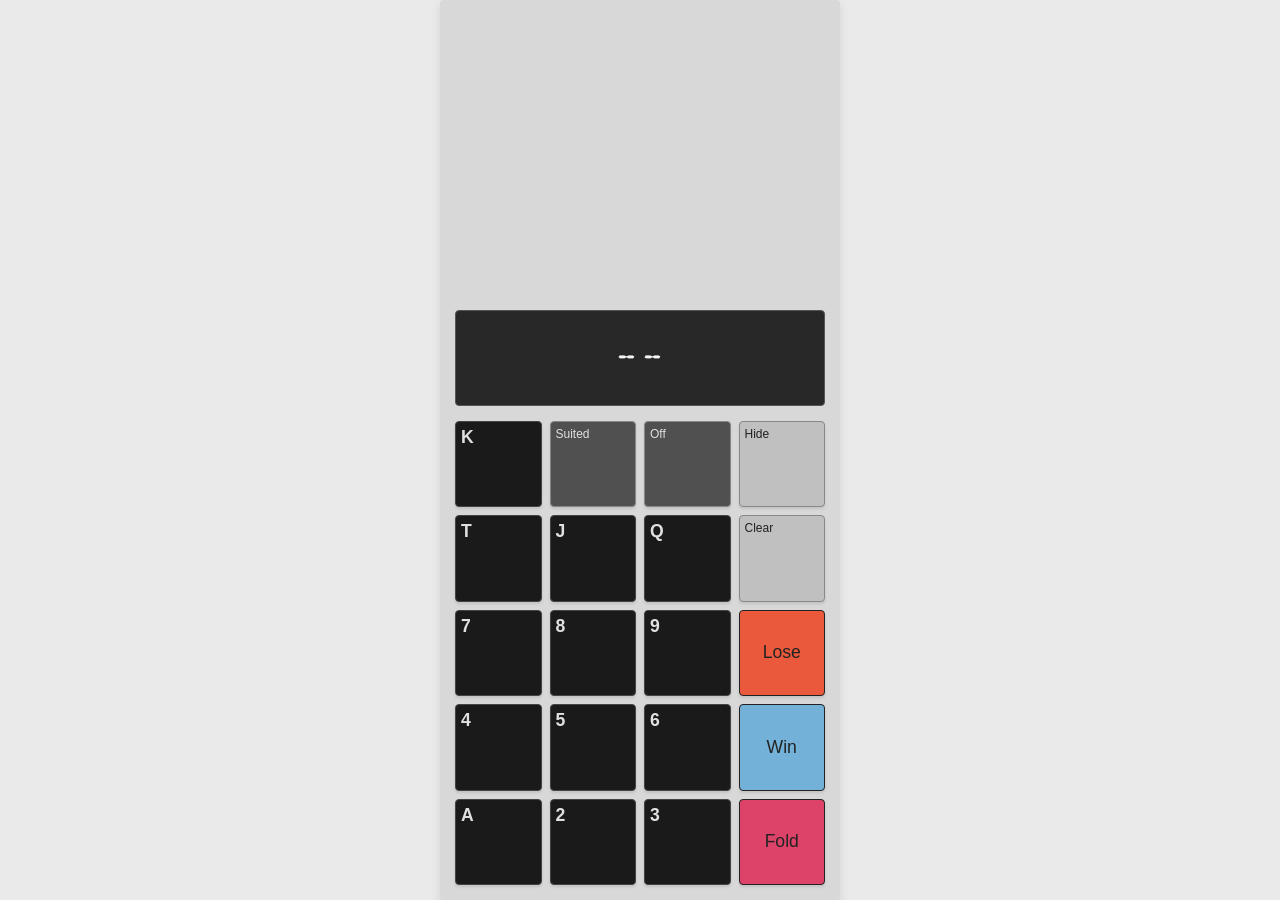
==== index.html @ 0c833748 "init" ====
<!DOCTYPE html>
<html lang="en">
<head>
    <meta charset="UTF-8">
    <meta name="viewport" content="width=device-width, initial-scale=1.0">
    <title>Poker Hand Logger</title>
    <style>
        @font-face {
          font-family: 'DS14ML'; /* Name you'll use in CSS */
          src: url('DS14ML.woff2') format('woff2'), /* Path to your font file (modern) */
               url('DS14ML.woff') format('woff');  /* Path to your font file (older) */
          font-weight: normal;
          font-style: normal;
        }
        /* Basic Reset & Body Styling */
        :root {
            --bg-color: #EAEAEA;      /* Light grey background */
            --display-bg: #282828;   /* Darker display background */
            --button-bg: #C0C0C0;    /* Lighter STANDARD button grey (like KO II light buttons) */
            --button-text: #202020; /* Darker text for standard buttons */
            --button-card-bg: #1A1A1A; /* NEAR BLACK for card buttons */
            --button-card-text: #E0E0E0; /* Light text for card buttons */
            --accent-color: #FF6F00; /* Orange accent */
            --accent-text: #111111;  /* Dark text for accent buttons */
            --text-color: #1a1a1a;   /* Main text color (unused here yet) */
            --display-text: #F5F5F5; /* Text color for the display */
            --border-radius: 4px;    /* Subtle rounding */
            --gap: 8px;              /* Gap between grid items */
        }
        
        * {
            box-sizing: border-box;
            margin: 0;
            padding: 0;
        }
        
        html, body {
            height: 100%;
            font-family: monospace, 'Inter', 'Segoe UI', Roboto, Helvetica, Arial, sans-serif; /* Clean sans-serif */
            background-color: var(--bg-color);
            color: var(--text-color);
            line-height: 1.5;
        }
        
        /* Main Container */
        .poker-logger {
            max-width: 400px; /* Max width for larger screens */
            min-height: 100vh; /* Ensure it takes at least full viewport height */
            margin: 0 auto;   /* Center horizontally */
            padding: 15px;
            background-color: #D8D8D8; /* Slightly different grey for the main panel */
            display: flex;
            justify-content: flex-end;
            flex-direction: column;
            gap: 15px;
            border-radius: var(--border-radius);
            box-shadow: 0 4px 10px rgba(0,0,0,0.1);
        }
        
        /* Display Area */
        .display {
            background-color: var(--display-bg);
            color: var(--display-text);
            padding: 15px 20px;
            border-radius: var(--border-radius);
            font-family: 'DS14ML', monospace; /* Use DS14ML first */
            font-size: 1.8em;
            font-weight: bold;
            min-height: 96px;
            display: flex;
            justify-content: center;
            align-items: center;
            text-align: center;
            letter-spacing: 2px;
            border: 1px solid #555;
        }
        
        /* Grid Container for Buttons */
        .button-grid {
            display: grid;
            gap: var(--gap);
        }
        
        /* Specific Grid Layouts */
        .main-inputs {
            grid-template-columns: repeat(4, 1fr); /* 4 columns for the main 4x4 grid */
        }
        
        /* General Button Styling */
        .btn {
            border: none;
            background-color: var(--button-bg); /* Default to LIGHTER gray now */
            color: var(--button-text); /* Default to DARKER text */
            padding: 10px; /* Base padding */
            border-radius: var(--border-radius);
            font-size: 1.1em;
            /*font-weight: 600; */
            cursor: pointer;
            transition: background-color 0.2s ease, transform 0.1s ease;
            display: flex; /* Keep flex for alignment */
            justify-content: center; /* Default center */
            align-items: center;   /* Default center */
            text-align: center;
            min-height: 50px; /* Minimum height */
            user-select: none; /* Prevent text selection on click/drag */
            border: 1px solid #888; /* Adjust border for lighter buttons */
            box-shadow: 0 2px 3px rgba(0,0,0,0.1);
            position: relative; /* Needed for potential future pseudo-elements if desired */
        }
        
        /* Style ALL buttons within the main 4x4 grid to be squarish */
        .main-inputs .btn {
           aspect-ratio: 1 / 1; /* Attempt to keep them square */
           padding: 5px; /* Reset padding for square buttons */
           /* font-size: 1.3em;  */
        }
        
        /* === NEW/MODIFIED STYLES START HERE === */
        
        /* Style for CARD RANK buttons (A-2) */
        .btn-card {
            background-color: var(--button-card-bg); /* Dark background */
            color: var(--button-card-text);      /* Light text color */
            border-color: #444;                  /* Darker border */
            justify-content: flex-start;         /* Align text horizontal start (left) */
            align-items: flex-start;             /* Align text vertical start (top) */
            padding: 0.3em 0.4em;                /* Fine-tune padding for top-left */
            font-size: 1.1em;                    /* Adjust font size if needed */
            font-weight: bold;                   /* Make rank stand out */
        }
        
        /* === NEW/MODIFIED STYLES END HERE === */
        
        /* Style for Modifier buttons (S, O) - using default light button style now */
        .btn-modifier {
            color: var(--button-card-text);
            background-color: #505050;
            font-size: .75em;
            justify-content: flex-start;         /* Align text horizontal start (left) */
            align-items: flex-start;             /* Align text vertical start (top) */
        }
        
        /* Style for Action buttons (Hide, Clr) */
        .btn-action {
            font-size: .75em;
            justify-content: flex-start;         /* Align text horizontal start (left) */
            align-items: flex-start;             /* Align text vertical start (top) */
           /* Add specific styles if needed, e.g., Clr might be accent */
        }
        .btn-action.clear { /* Example: making Clr button use accent color */
             background-color: var(--accent-color);
             color: var(--accent-text);
             border-color: #cc5800;
        }
        
        
        /* Specific Outcome Styling (Win/Lose/Fold) */
        .btn-outcome.win {
            background-color: rgb(116, 177, 217); 
            color: #222222;
            border-color: #222;
            justify-content: center; /* Override card style if needed */
            align-items: center;   /* Override card style if needed */
        }
         .btn-outcome.lose {
            background-color: rgb(235, 89, 60); 
            color: #222222;
            border-color: #222;
            justify-content: center; /* Override card style if needed */
            align-items: center;   /* Override card style if needed */
        }
        .btn-outcome.fold { /* Fold is now ACCENT as per user HTML example */
            background-color: rgb(221, 66, 105);
            color: #222222;
            border-color: #222;
            justify-content: center; /* Override card style if needed */
            align-items: center;   /* Override card style if needed */
        }
        
        
        /* Interaction States */
        .btn:hover {
            filter: brightness(1.1); /* Adjusted brightness for lighter/darker buttons */
        }
        .btn-card:hover {
            filter: brightness(1.3); /* Make dark buttons brighten more */
        }
        
        .btn:active {
            transform: scale(0.96);
            filter: brightness(0.9);
            box-shadow: inset 0 2px 4px rgba(0,0,0,0.2);
        }
    </style>
</head>
<body>

    <div class="poker-logger">
        <div class="display" id="hand-display">--</div>

        <div class="button-grid main-inputs">
            <button class="btn btn-card">K</button>
            <button class="btn btn-modifier">Suited</button>
            <button class="btn btn-modifier">Off</button>
            <button class="btn btn-action">Hide</button> 
            <button class="btn btn-card">T</button>
            <button class="btn btn-card">J</button>
            <button class="btn btn-card">Q</button>
            <button class="btn btn-action">Clear</button> 
            <button class="btn btn-card">7</button>
            <button class="btn btn-card">8</button>
            <button class="btn btn-card">9</button>
            <button class="btn btn-outcome lose">Lose</button>
            <button class="btn btn-card">4</button>
            <button class="btn btn-card">5</button>
            <button class="btn btn-card">6</button>
            <button class="btn btn-outcome win">Win</button>
            <button class="btn btn-card">A</button>
            <button class="btn btn-card">2</button>
            <button class="btn btn-card">3</button>
            <button class="btn btn-outcome fold">Fold</button>
        </div>
    </div>
    <script>
        // --- State Variables ---
        let card1 = null;
        let card2 = null;
        let suitModifier = null; // 's', 'o', or null
        let outcome = null; // 'Win', 'Lose', 'Fold', or null

        // --- DOM Elements ---
        const displayElement = document.getElementById('hand-display');
        const cardButtons = document.querySelectorAll('.btn-card');
        const modifierButtons = document.querySelectorAll('.btn-modifier');
        const outcomeButtons = document.querySelectorAll('.btn-outcome');
        // Target action buttons individually or add specific classes/ids if needed
        const clearButton = document.querySelector('.btn-action.clear');
        const hideButton = document.querySelector('.btn-action:not(.clear)'); // Simple way to get hide button

        // --- Card Rank Order (High to Low for sorting) ---
        const rankOrder = ['A', 'K', 'Q', 'J', 'T', '9', '8', '7', '6', '5', '4', '3', '2'];

        // --- Update Display Function ---
        function updateDisplay() {
            let handString = '';
            let displayString = '';

            // Build hand string (Sort cards, handle pairs, add modifier)
            if (card1 && card2) {
                const rank1Index = rankOrder.indexOf(card1);
                const rank2Index = rankOrder.indexOf(card2);

                // Determine higher and lower rank card based on index (lower index is higher rank)
                const sortedCard1 = rank1Index < rank2Index ? card1 : card2;
                const sortedCard2 = rank1Index < rank2Index ? card2 : card1;

                // If it's a pair, just show the pair (no suit modifier)
                if (sortedCard1 === sortedCard2) {
                    handString = sortedCard1 + sortedCard2;
                } else {
                    // Otherwise, show sorted cards + suit modifier if it exists
                    handString = sortedCard1 + sortedCard2 + (suitModifier || ''); // Append 's' or 'o'
                }
            } else if (card1) {
                // Only one card selected
                handString = card1;
            } else {
                // No cards selected
                handString = '--';
            }

            // Combine hand and outcome for final display
            if (handString !== '--' && outcome) {
                displayString = `${handString} : ${outcome}`;
            } else if (handString !== '--') {
                displayString = handString;
            } else if (outcome) {
                 // Only show outcome if no hand is selected yet
                displayString = outcome;
            }
            else {
                displayString = '--'; // Default placeholder
            }

            displayElement.textContent = displayString;
        }

        // --- Event Listeners ---

        // Card Buttons (A-2)
        cardButtons.forEach(button => {
            button.addEventListener('click', () => {
                const rank = button.textContent;

                if (!card1) { // Selecting first card
                    card1 = rank;
                    suitModifier = null; // Reset modifier when first card is picked
                    outcome = null; // Also reset outcome
                } else if (!card2) { // Selecting second card
                    // Prevent selecting the exact same button twice unless forming a pair
                    if (rank !== card1) {
                         card2 = rank;
                    } else { // Allow selecting same rank for a pair
                        card2 = rank;
                        suitModifier = null; // Pairs can't be suited/offsuit
                    }
                } else { // Both cards already selected, start new hand
                    card1 = rank;
                    card2 = null;
                    suitModifier = null;
                     outcome = null; // Reset outcome too
                }

                // Automatically clear suit modifier if a pair is formed
                if (card1 && card2 && card1 === card2) {
                    suitModifier = null;
                }

                updateDisplay();
            });
        });

        // Modifier Buttons (Suited, Off)
        modifierButtons.forEach(button => {
            button.addEventListener('click', () => {
                // Only allow setting modifier if two DIFFERENT cards are selected
                if (card1 && card2 && card1 !== card2) {
                    if (button.textContent === 'Suited') {
                        suitModifier = 's';
                    } else if (button.textContent === 'Off') {
                        suitModifier = 'o';
                    }
                    updateDisplay();
                } else if (card1 && card2 && card1 === card2) {
                    console.warn("Cannot set suited/off-suit for pairs."); // User feedback
                } else {
                    console.warn("Select two different cards before setting suited/off-suit."); // User feedback
                }
            });
        });

        // Outcome Buttons (Win, Lose, Fold)
        outcomeButtons.forEach(button => {
            button.addEventListener('click', () => {
                // Only set outcome if at least a hand is started (card1 exists)
                if (card1) {
                     outcome = button.textContent;
                     updateDisplay();
                     // Optional: Log the final hand and outcome here
                     // console.log(`Logged: ${displayElement.textContent}`);
                } else {
                    console.warn("Select cards for the hand first.");
                }

            });
        });

        // Clear Button
        if (clearButton) {
            clearButton.addEventListener('click', () => {
                card1 = null;
                card2 = null;
                suitModifier = null;
                outcome = null;
                updateDisplay();
            });
        }

        // Hide Button (Placeholder)
        if (hideButton) {
            hideButton.addEventListener('click', () => {
                // Functionality TBD - Example: toggle display visibility
                if (displayElement.style.visibility === 'hidden') {
                     displayElement.style.visibility = 'visible';
                     hideButton.textContent = 'Hide'; // Change back button text
                } else {
                    displayElement.style.visibility = 'hidden';
                    hideButton.textContent = 'Show'; // Change button text
                }
                console.log('Hide button clicked - Toggling display visibility.');
            });
        }

        // --- Initial Display Update On Load ---
        updateDisplay();

    </script>

    </body>
</html>
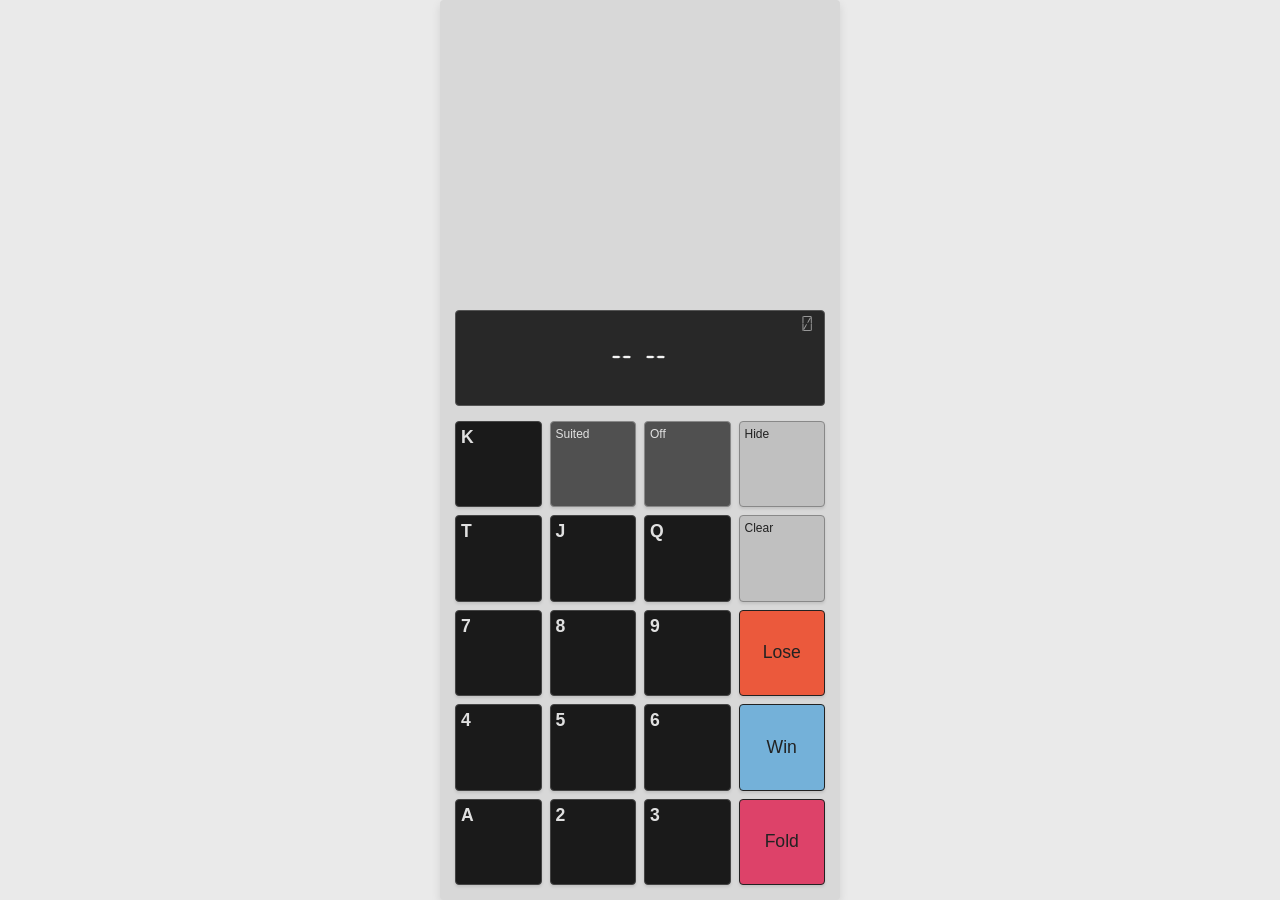
==== commit 21f7d005: "feat: add hand counter" ====
--- a/index.html
+++ b/index.html
@@ -56,23 +56,46 @@
             border-radius: var(--border-radius);
             box-shadow: 0 4px 10px rgba(0,0,0,0.1);
         }
-        
+
         /* Display Area */
         .display {
             background-color: var(--display-bg);
             color: var(--display-text);
-            padding: 15px 20px;
+            padding: 15px 20px; /* Keep padding */
             border-radius: var(--border-radius);
             font-family: 'DS14ML', monospace; /* Use DS14ML first */
-            font-size: 1.8em;
-            font-weight: bold;
-            min-height: 96px;
-            display: flex;
-            justify-content: center;
-            align-items: center;
+            font-size: 2.4em; /* Main font size */
+            font-weight: normal; /* Reset weight, let font handle it */
+            min-height: 96px; /* Give it some initial height */
+            display: flex; /* Keep flex for main text centering */
+            justify-content: center; /* Center main text horizontally */
+            align-items: center;   /* Center main text vertically */
             text-align: center;
-            letter-spacing: 2px;
+            letter-spacing: 3px; /* ADJUST SPACING as needed */
             border: 1px solid #555;
+            overflow: hidden; /* Hide potential overflow if needed */
+            position: relative; /* Make it a positioning context for the counter */
+        }
+        
+        /* Style for the main display text span (optional, mostly inherits) */
+        #main-display-text {
+           /* Inherits flex centering from parent .display */
+           overflow-wrap: break-word; /* Ensure long text wraps */
+           line-height: 1.2; /* Adjust line height if needed */
+           flex-grow: 1; /* Allow it to take available space */
+        }
+        
+        /* Style for the hand counter span */
+        #hand-counter {
+            position: absolute; /* Position relative to .display */
+            top: 5px;           /* Distance from top */
+            right: 10px;          /* Distance from right */
+            font-size: 0.4em;     /* Make it much smaller */
+            font-family: 'DS14ML', monospace; /* Use a simple monospace font */
+            color: #a0a0a0;       /* Slightly dimmer color */
+            font-weight: normal;
+            line-height: 1;       /* Ensure tight line height */
+            letter-spacing: 1px;  /* Adjust spacing */
         }
         
         /* Grid Container for Buttons */
@@ -196,7 +219,9 @@
 <body>
 
     <div class="poker-logger">
-        <div class="display" id="hand-display">--</div>
+        <div class="display" id="hand-display">
+            <span id="main-display-text">--</span> <span id="hand-counter">0</span>
+        </div>
 
         <div class="button-grid main-inputs">
             <button class="btn btn-card">K</button>
@@ -227,103 +252,116 @@
         let card2 = null;
         let suitModifier = null; // 's', 'o', or null
         let outcome = null; // 'Win', 'Lose', 'Fold', or null
-
+        let handCount = 0; // <<<<<<< ADD counter variable
+    
         // --- DOM Elements ---
         const displayElement = document.getElementById('hand-display');
+        const mainDisplayTextElement = document.getElementById('main-display-text'); // <<<<<<< ADD reference to main text span
+        const counterElement = document.getElementById('hand-counter'); // <<<<<<< ADD reference to counter span
         const cardButtons = document.querySelectorAll('.btn-card');
         const modifierButtons = document.querySelectorAll('.btn-modifier');
         const outcomeButtons = document.querySelectorAll('.btn-outcome');
-        // Target action buttons individually or add specific classes/ids if needed
         const clearButton = document.querySelector('.btn-action.clear');
-        const hideButton = document.querySelector('.btn-action:not(.clear)'); // Simple way to get hide button
-
+        const hideButton = document.querySelector('.btn-action:not(.clear)');
+    
         // --- Card Rank Order (High to Low for sorting) ---
         const rankOrder = ['A', 'K', 'Q', 'J', 'T', '9', '8', '7', '6', '5', '4', '3', '2'];
-
+    
         // --- Update Display Function ---
         function updateDisplay() {
             let handString = '';
             let displayString = '';
-
+    
             // Build hand string (Sort cards, handle pairs, add modifier)
             if (card1 && card2) {
                 const rank1Index = rankOrder.indexOf(card1);
                 const rank2Index = rankOrder.indexOf(card2);
-
-                // Determine higher and lower rank card based on index (lower index is higher rank)
                 const sortedCard1 = rank1Index < rank2Index ? card1 : card2;
                 const sortedCard2 = rank1Index < rank2Index ? card2 : card1;
-
-                // If it's a pair, just show the pair (no suit modifier)
                 if (sortedCard1 === sortedCard2) {
                     handString = sortedCard1 + sortedCard2;
                 } else {
-                    // Otherwise, show sorted cards + suit modifier if it exists
-                    handString = sortedCard1 + sortedCard2 + (suitModifier || ''); // Append 's' or 'o'
+                    handString = sortedCard1 + sortedCard2 + (suitModifier || '');
                 }
             } else if (card1) {
-                // Only one card selected
                 handString = card1;
             } else {
-                // No cards selected
                 handString = '--';
             }
-
-            // Combine hand and outcome for final display
+    
+            // Combine hand and outcome for final display string
             if (handString !== '--' && outcome) {
-                displayString = `${handString} : ${outcome}`;
+                displayString = `${handString} - ${outcome}`;
             } else if (handString !== '--') {
                 displayString = handString;
             } else if (outcome) {
-                 // Only show outcome if no hand is selected yet
                 displayString = outcome;
+            } else {
+                displayString = '--';
             }
-            else {
-                displayString = '--'; // Default placeholder
-            }
-
-            displayElement.textContent = displayString;
-        }
-
+    
+            // Update the main display text
+            mainDisplayTextElement.textContent = displayString; // <<<<<<< UPDATE target element
+    
+            // Update the counter display text
+            counterElement.textContent = handCount; // <<<<<<< UPDATE counter element
+        }
+    
         // --- Event Listeners ---
-
+    
         // Card Buttons (A-2)
         cardButtons.forEach(button => {
             button.addEventListener('click', () => {
                 const rank = button.textContent;
-
-                if (!card1) { // Selecting first card
+                 let handWasComplete = (card1 && card2); // Check if hand was complete before this click
+    
+                if (!card1) {
                     card1 = rank;
-                    suitModifier = null; // Reset modifier when first card is picked
-                    outcome = null; // Also reset outcome
-                } else if (!card2) { // Selecting second card
-                    // Prevent selecting the exact same button twice unless forming a pair
-                    if (rank !== card1) {
+                    suitModifier = null;
+                    // Don't reset outcome if just starting a new hand after logging previous one
+                    // outcome = null;
+                } else if (!card2) {
+                     if(rank !== card1) {
                          card2 = rank;
-                    } else { // Allow selecting same rank for a pair
-                        card2 = rank;
-                        suitModifier = null; // Pairs can't be suited/offsuit
+                     } else {
+                         card2 = rank;
+                         suitModifier = null;
+                     }
+                } else { // Both cards already selected
+                     // If the previous hand had an outcome, assume starting fresh (don't clear outcome yet)
+                     // Otherwise, treat as modifying the current hand
+                    if(outcome) {
+                        card1 = rank;
+                        card2 = null;
+                        suitModifier = null;
+                        outcome = null; // Clear outcome only when starting a new hand after logging
+                    } else {
+                        card1 = rank; // Replace first card if no outcome was logged
+                        card2 = null;
+                        suitModifier = null;
                     }
-                } else { // Both cards already selected, start new hand
-                    card1 = rank;
-                    card2 = null;
-                    suitModifier = null;
-                     outcome = null; // Reset outcome too
-                }
-
-                // Automatically clear suit modifier if a pair is formed
+                }
+    
                 if (card1 && card2 && card1 === card2) {
                     suitModifier = null;
                 }
-
+    
+                // If we just completed the hand (went from 1 card to 2)
+                // and an outcome was already selected, clear the outcome
+                // because the hand changed.
+                let handIsNowComplete = (card1 && card2);
+                if(handIsNowComplete && !handWasComplete && outcome) {
+                     outcome = null;
+                }
+    
+    
                 updateDisplay();
             });
         });
-
+    
         // Modifier Buttons (Suited, Off)
         modifierButtons.forEach(button => {
             button.addEventListener('click', () => {
-                // Only allow setting modifier if two DIFFERENT cards are selected
                 if (card1 && card2 && card1 !== card2) {
                     if (button.textContent === 'Suited') {
                         suitModifier = 's';
@@ -332,29 +370,31 @@
                     }
                     updateDisplay();
                 } else if (card1 && card2 && card1 === card2) {
-                    console.warn("Cannot set suited/off-suit for pairs."); // User feedback
+                    console.warn("Cannot set suited/off-suit for pairs.");
                 } else {
-                    console.warn("Select two different cards before setting suited/off-suit."); // User feedback
+                    console.warn("Select two different cards before setting suited/off-suit.");
                 }
             });
         });
-
+    
         // Outcome Buttons (Win, Lose, Fold)
         outcomeButtons.forEach(button => {
             button.addEventListener('click', () => {
-                // Only set outcome if at least a hand is started (card1 exists)
-                if (card1) {
-                     outcome = button.textContent;
+                // Require at least two cards to log an outcome and increment counter
+                if (card1 && card2) {
+                     // Only increment counter if setting outcome for the first time for this hand
+                     if (!outcome) {
+                        handCount++; // <<<<<<< INCREMENT counter here
+                     }
+                     outcome = button.textContent; // Set or overwrite outcome
                      updateDisplay();
-                     // Optional: Log the final hand and outcome here
-                     // console.log(`Logged: ${displayElement.textContent}`);
+                     // console.log(`Logged Hand #${handCount}: ${mainDisplayTextElement.textContent}`);
                 } else {
-                    console.warn("Select cards for the hand first.");
-                }
-
+                    console.warn("Select two cards for the hand before choosing outcome.");
+                }
             });
         });
-
+    
         // Clear Button
         if (clearButton) {
             clearButton.addEventListener('click', () => {
@@ -362,28 +402,28 @@
                 card2 = null;
                 suitModifier = null;
                 outcome = null;
+                // Hand count does NOT reset on clear
                 updateDisplay();
             });
         }
-
-        // Hide Button (Placeholder)
+    
+        // Hide Button (Example visibility toggle)
         if (hideButton) {
             hideButton.addEventListener('click', () => {
-                // Functionality TBD - Example: toggle display visibility
                 if (displayElement.style.visibility === 'hidden') {
                      displayElement.style.visibility = 'visible';
-                     hideButton.textContent = 'Hide'; // Change back button text
+                     hideButton.textContent = 'Hide';
                 } else {
                     displayElement.style.visibility = 'hidden';
-                    hideButton.textContent = 'Show'; // Change button text
+                    hideButton.textContent = 'Show';
                 }
                 console.log('Hide button clicked - Toggling display visibility.');
             });
         }
-
+    
         // --- Initial Display Update On Load ---
         updateDisplay();
-
+    
     </script>
 
     </body>
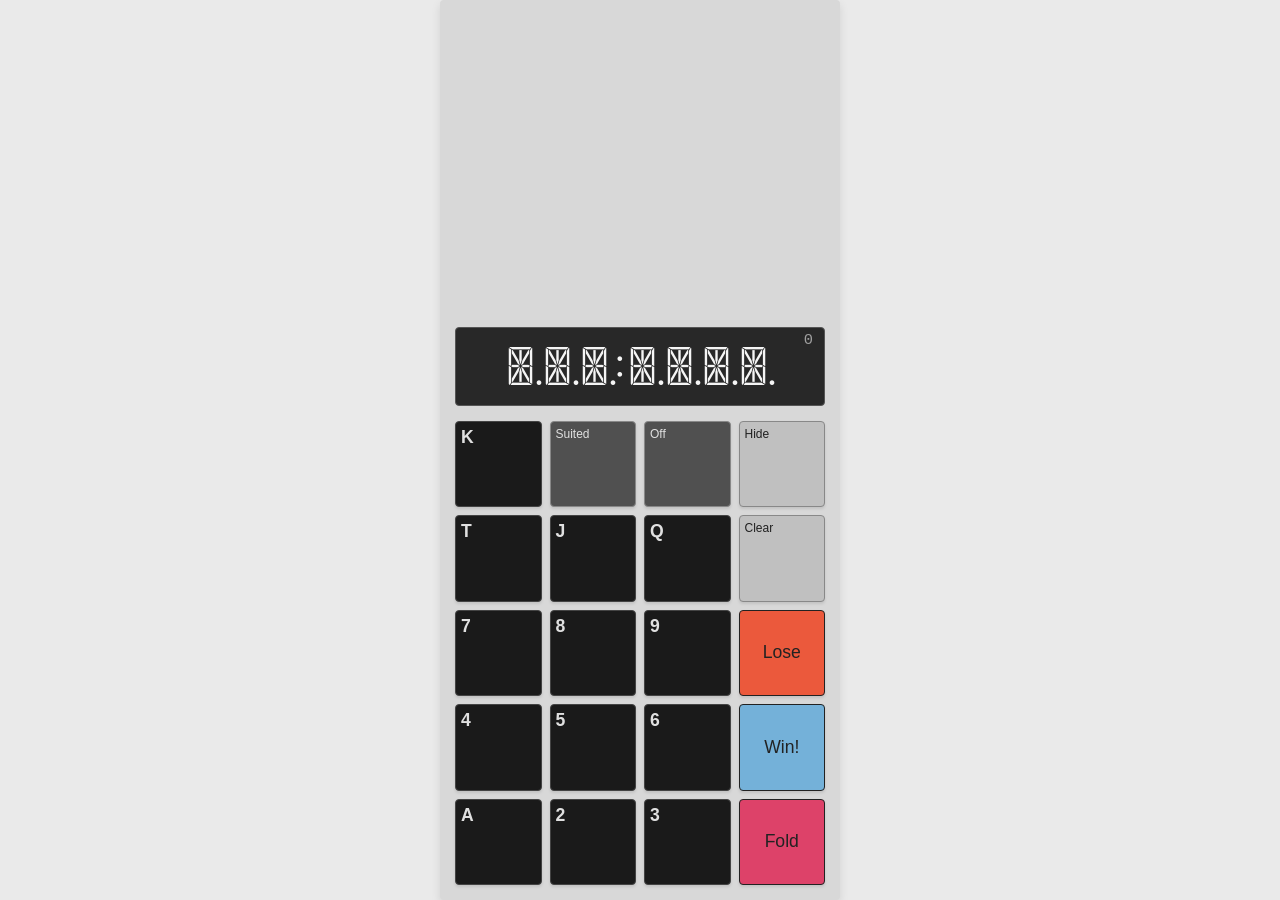
==== commit 20cc1a31: "refactor: clean some stuff up" ====
--- a/index.html
+++ b/index.html
@@ -4,223 +4,13 @@
     <meta charset="UTF-8">
     <meta name="viewport" content="width=device-width, initial-scale=1.0">
     <title>Poker Hand Logger</title>
-    <style>
-        @font-face {
-          font-family: 'DS14ML'; /* Name you'll use in CSS */
-          src: url('DS14ML.woff2') format('woff2'), /* Path to your font file (modern) */
-               url('DS14ML.woff') format('woff');  /* Path to your font file (older) */
-          font-weight: normal;
-          font-style: normal;
-        }
-        /* Basic Reset & Body Styling */
-        :root {
-            --bg-color: #EAEAEA;      /* Light grey background */
-            --display-bg: #282828;   /* Darker display background */
-            --button-bg: #C0C0C0;    /* Lighter STANDARD button grey (like KO II light buttons) */
-            --button-text: #202020; /* Darker text for standard buttons */
-            --button-card-bg: #1A1A1A; /* NEAR BLACK for card buttons */
-            --button-card-text: #E0E0E0; /* Light text for card buttons */
-            --accent-color: #FF6F00; /* Orange accent */
-            --accent-text: #111111;  /* Dark text for accent buttons */
-            --text-color: #1a1a1a;   /* Main text color (unused here yet) */
-            --display-text: #F5F5F5; /* Text color for the display */
-            --border-radius: 4px;    /* Subtle rounding */
-            --gap: 8px;              /* Gap between grid items */
-        }
-        
-        * {
-            box-sizing: border-box;
-            margin: 0;
-            padding: 0;
-        }
-        
-        html, body {
-            height: 100%;
-            font-family: monospace, 'Inter', 'Segoe UI', Roboto, Helvetica, Arial, sans-serif; /* Clean sans-serif */
-            background-color: var(--bg-color);
-            color: var(--text-color);
-            line-height: 1.5;
-        }
-        
-        /* Main Container */
-        .poker-logger {
-            max-width: 400px; /* Max width for larger screens */
-            min-height: 100vh; /* Ensure it takes at least full viewport height */
-            margin: 0 auto;   /* Center horizontally */
-            padding: 15px;
-            background-color: #D8D8D8; /* Slightly different grey for the main panel */
-            display: flex;
-            justify-content: flex-end;
-            flex-direction: column;
-            gap: 15px;
-            border-radius: var(--border-radius);
-            box-shadow: 0 4px 10px rgba(0,0,0,0.1);
-        }
-
-        /* Display Area */
-        .display {
-            background-color: var(--display-bg);
-            color: var(--display-text);
-            padding: 15px 20px; /* Keep padding */
-            border-radius: var(--border-radius);
-            font-family: 'DS14ML', monospace; /* Use DS14ML first */
-            font-size: 2.4em; /* Main font size */
-            font-weight: normal; /* Reset weight, let font handle it */
-            min-height: 96px; /* Give it some initial height */
-            display: flex; /* Keep flex for main text centering */
-            justify-content: center; /* Center main text horizontally */
-            align-items: center;   /* Center main text vertically */
-            text-align: center;
-            letter-spacing: 3px; /* ADJUST SPACING as needed */
-            border: 1px solid #555;
-            overflow: hidden; /* Hide potential overflow if needed */
-            position: relative; /* Make it a positioning context for the counter */
-        }
-        
-        /* Style for the main display text span (optional, mostly inherits) */
-        #main-display-text {
-           /* Inherits flex centering from parent .display */
-           overflow-wrap: break-word; /* Ensure long text wraps */
-           line-height: 1.2; /* Adjust line height if needed */
-           flex-grow: 1; /* Allow it to take available space */
-        }
-        
-        /* Style for the hand counter span */
-        #hand-counter {
-            position: absolute; /* Position relative to .display */
-            top: 5px;           /* Distance from top */
-            right: 10px;          /* Distance from right */
-            font-size: 0.4em;     /* Make it much smaller */
-            font-family: 'DS14ML', monospace; /* Use a simple monospace font */
-            color: #a0a0a0;       /* Slightly dimmer color */
-            font-weight: normal;
-            line-height: 1;       /* Ensure tight line height */
-            letter-spacing: 1px;  /* Adjust spacing */
-        }
-        
-        /* Grid Container for Buttons */
-        .button-grid {
-            display: grid;
-            gap: var(--gap);
-        }
-        
-        /* Specific Grid Layouts */
-        .main-inputs {
-            grid-template-columns: repeat(4, 1fr); /* 4 columns for the main 4x4 grid */
-        }
-        
-        /* General Button Styling */
-        .btn {
-            border: none;
-            background-color: var(--button-bg); /* Default to LIGHTER gray now */
-            color: var(--button-text); /* Default to DARKER text */
-            padding: 10px; /* Base padding */
-            border-radius: var(--border-radius);
-            font-size: 1.1em;
-            /*font-weight: 600; */
-            cursor: pointer;
-            transition: background-color 0.2s ease, transform 0.1s ease;
-            display: flex; /* Keep flex for alignment */
-            justify-content: center; /* Default center */
-            align-items: center;   /* Default center */
-            text-align: center;
-            min-height: 50px; /* Minimum height */
-            user-select: none; /* Prevent text selection on click/drag */
-            border: 1px solid #888; /* Adjust border for lighter buttons */
-            box-shadow: 0 2px 3px rgba(0,0,0,0.1);
-            position: relative; /* Needed for potential future pseudo-elements if desired */
-        }
-        
-        /* Style ALL buttons within the main 4x4 grid to be squarish */
-        .main-inputs .btn {
-           aspect-ratio: 1 / 1; /* Attempt to keep them square */
-           padding: 5px; /* Reset padding for square buttons */
-           /* font-size: 1.3em;  */
-        }
-        
-        /* === NEW/MODIFIED STYLES START HERE === */
-        
-        /* Style for CARD RANK buttons (A-2) */
-        .btn-card {
-            background-color: var(--button-card-bg); /* Dark background */
-            color: var(--button-card-text);      /* Light text color */
-            border-color: #444;                  /* Darker border */
-            justify-content: flex-start;         /* Align text horizontal start (left) */
-            align-items: flex-start;             /* Align text vertical start (top) */
-            padding: 0.3em 0.4em;                /* Fine-tune padding for top-left */
-            font-size: 1.1em;                    /* Adjust font size if needed */
-            font-weight: bold;                   /* Make rank stand out */
-        }
-        
-        /* === NEW/MODIFIED STYLES END HERE === */
-        
-        /* Style for Modifier buttons (S, O) - using default light button style now */
-        .btn-modifier {
-            color: var(--button-card-text);
-            background-color: #505050;
-            font-size: .75em;
-            justify-content: flex-start;         /* Align text horizontal start (left) */
-            align-items: flex-start;             /* Align text vertical start (top) */
-        }
-        
-        /* Style for Action buttons (Hide, Clr) */
-        .btn-action {
-            font-size: .75em;
-            justify-content: flex-start;         /* Align text horizontal start (left) */
-            align-items: flex-start;             /* Align text vertical start (top) */
-           /* Add specific styles if needed, e.g., Clr might be accent */
-        }
-        .btn-action.clear { /* Example: making Clr button use accent color */
-             background-color: var(--accent-color);
-             color: var(--accent-text);
-             border-color: #cc5800;
-        }
-        
-        
-        /* Specific Outcome Styling (Win/Lose/Fold) */
-        .btn-outcome.win {
-            background-color: rgb(116, 177, 217); 
-            color: #222222;
-            border-color: #222;
-            justify-content: center; /* Override card style if needed */
-            align-items: center;   /* Override card style if needed */
-        }
-         .btn-outcome.lose {
-            background-color: rgb(235, 89, 60); 
-            color: #222222;
-            border-color: #222;
-            justify-content: center; /* Override card style if needed */
-            align-items: center;   /* Override card style if needed */
-        }
-        .btn-outcome.fold { /* Fold is now ACCENT as per user HTML example */
-            background-color: rgb(221, 66, 105);
-            color: #222222;
-            border-color: #222;
-            justify-content: center; /* Override card style if needed */
-            align-items: center;   /* Override card style if needed */
-        }
-        
-        
-        /* Interaction States */
-        .btn:hover {
-            filter: brightness(1.1); /* Adjusted brightness for lighter/darker buttons */
-        }
-        .btn-card:hover {
-            filter: brightness(1.3); /* Make dark buttons brighten more */
-        }
-        
-        .btn:active {
-            transform: scale(0.96);
-            filter: brightness(0.9);
-            box-shadow: inset 0 2px 4px rgba(0,0,0,0.2);
-        }
-    </style>
+    <link rel="stylesheet" href=style.css>
 </head>
 <body>
 
     <div class="poker-logger">
         <div class="display" id="hand-display">
-            <span id="main-display-text">--</span> <span id="hand-counter">0</span>
+            <span id="display-placeholder"></span> <span id="main-display-text"></span>  <span id="hand-counter">0</span>     
         </div>
 
         <div class="button-grid main-inputs">
@@ -239,192 +29,13 @@
             <button class="btn btn-card">4</button>
             <button class="btn btn-card">5</button>
             <button class="btn btn-card">6</button>
-            <button class="btn btn-outcome win">Win</button>
+            <button class="btn btn-outcome win">Win!</button>
             <button class="btn btn-card">A</button>
             <button class="btn btn-card">2</button>
             <button class="btn btn-card">3</button>
             <button class="btn btn-outcome fold">Fold</button>
         </div>
     </div>
-    <script>
-        // --- State Variables ---
-        let card1 = null;
-        let card2 = null;
-        let suitModifier = null; // 's', 'o', or null
-        let outcome = null; // 'Win', 'Lose', 'Fold', or null
-        let handCount = 0; // <<<<<<< ADD counter variable
-    
-        // --- DOM Elements ---
-        const displayElement = document.getElementById('hand-display');
-        const mainDisplayTextElement = document.getElementById('main-display-text'); // <<<<<<< ADD reference to main text span
-        const counterElement = document.getElementById('hand-counter'); // <<<<<<< ADD reference to counter span
-        const cardButtons = document.querySelectorAll('.btn-card');
-        const modifierButtons = document.querySelectorAll('.btn-modifier');
-        const outcomeButtons = document.querySelectorAll('.btn-outcome');
-        const clearButton = document.querySelector('.btn-action.clear');
-        const hideButton = document.querySelector('.btn-action:not(.clear)');
-    
-        // --- Card Rank Order (High to Low for sorting) ---
-        const rankOrder = ['A', 'K', 'Q', 'J', 'T', '9', '8', '7', '6', '5', '4', '3', '2'];
-    
-        // --- Update Display Function ---
-        function updateDisplay() {
-            let handString = '';
-            let displayString = '';
-    
-            // Build hand string (Sort cards, handle pairs, add modifier)
-            if (card1 && card2) {
-                const rank1Index = rankOrder.indexOf(card1);
-                const rank2Index = rankOrder.indexOf(card2);
-                const sortedCard1 = rank1Index < rank2Index ? card1 : card2;
-                const sortedCard2 = rank1Index < rank2Index ? card2 : card1;
-                if (sortedCard1 === sortedCard2) {
-                    handString = sortedCard1 + sortedCard2;
-                } else {
-                    handString = sortedCard1 + sortedCard2 + (suitModifier || '');
-                }
-            } else if (card1) {
-                handString = card1;
-            } else {
-                handString = '--';
-            }
-    
-            // Combine hand and outcome for final display string
-            if (handString !== '--' && outcome) {
-                displayString = `${handString} - ${outcome}`;
-            } else if (handString !== '--') {
-                displayString = handString;
-            } else if (outcome) {
-                displayString = outcome;
-            } else {
-                displayString = '--';
-            }
-    
-            // Update the main display text
-            mainDisplayTextElement.textContent = displayString; // <<<<<<< UPDATE target element
-    
-            // Update the counter display text
-            counterElement.textContent = handCount; // <<<<<<< UPDATE counter element
-        }
-    
-        // --- Event Listeners ---
-    
-        // Card Buttons (A-2)
-        cardButtons.forEach(button => {
-            button.addEventListener('click', () => {
-                const rank = button.textContent;
-                 let handWasComplete = (card1 && card2); // Check if hand was complete before this click
-    
-                if (!card1) {
-                    card1 = rank;
-                    suitModifier = null;
-                    // Don't reset outcome if just starting a new hand after logging previous one
-                    // outcome = null;
-                } else if (!card2) {
-                     if(rank !== card1) {
-                         card2 = rank;
-                     } else {
-                         card2 = rank;
-                         suitModifier = null;
-                     }
-                } else { // Both cards already selected
-                     // If the previous hand had an outcome, assume starting fresh (don't clear outcome yet)
-                     // Otherwise, treat as modifying the current hand
-                    if(outcome) {
-                        card1 = rank;
-                        card2 = null;
-                        suitModifier = null;
-                        outcome = null; // Clear outcome only when starting a new hand after logging
-                    } else {
-                        card1 = rank; // Replace first card if no outcome was logged
-                        card2 = null;
-                        suitModifier = null;
-                    }
-                }
-    
-                if (card1 && card2 && card1 === card2) {
-                    suitModifier = null;
-                }
-    
-                // If we just completed the hand (went from 1 card to 2)
-                // and an outcome was already selected, clear the outcome
-                // because the hand changed.
-                let handIsNowComplete = (card1 && card2);
-                if(handIsNowComplete && !handWasComplete && outcome) {
-                     outcome = null;
-                }
-    
-    
-                updateDisplay();
-            });
-        });
-    
-        // Modifier Buttons (Suited, Off)
-        modifierButtons.forEach(button => {
-            button.addEventListener('click', () => {
-                if (card1 && card2 && card1 !== card2) {
-                    if (button.textContent === 'Suited') {
-                        suitModifier = 's';
-                    } else if (button.textContent === 'Off') {
-                        suitModifier = 'o';
-                    }
-                    updateDisplay();
-                } else if (card1 && card2 && card1 === card2) {
-                    console.warn("Cannot set suited/off-suit for pairs.");
-                } else {
-                    console.warn("Select two different cards before setting suited/off-suit.");
-                }
-            });
-        });
-    
-        // Outcome Buttons (Win, Lose, Fold)
-        outcomeButtons.forEach(button => {
-            button.addEventListener('click', () => {
-                // Require at least two cards to log an outcome and increment counter
-                if (card1 && card2) {
-                     // Only increment counter if setting outcome for the first time for this hand
-                     if (!outcome) {
-                        handCount++; // <<<<<<< INCREMENT counter here
-                     }
-                     outcome = button.textContent; // Set or overwrite outcome
-                     updateDisplay();
-                     // console.log(`Logged Hand #${handCount}: ${mainDisplayTextElement.textContent}`);
-                } else {
-                    console.warn("Select two cards for the hand before choosing outcome.");
-                }
-            });
-        });
-    
-        // Clear Button
-        if (clearButton) {
-            clearButton.addEventListener('click', () => {
-                card1 = null;
-                card2 = null;
-                suitModifier = null;
-                outcome = null;
-                // Hand count does NOT reset on clear
-                updateDisplay();
-            });
-        }
-    
-        // Hide Button (Example visibility toggle)
-        if (hideButton) {
-            hideButton.addEventListener('click', () => {
-                if (displayElement.style.visibility === 'hidden') {
-                     displayElement.style.visibility = 'visible';
-                     hideButton.textContent = 'Hide';
-                } else {
-                    displayElement.style.visibility = 'hidden';
-                    hideButton.textContent = 'Show';
-                }
-                console.log('Hide button clicked - Toggling display visibility.');
-            });
-        }
-    
-        // --- Initial Display Update On Load ---
-        updateDisplay();
-    
-    </script>
-
+    <script src="script.js" defer></script>
     </body>
 </html>
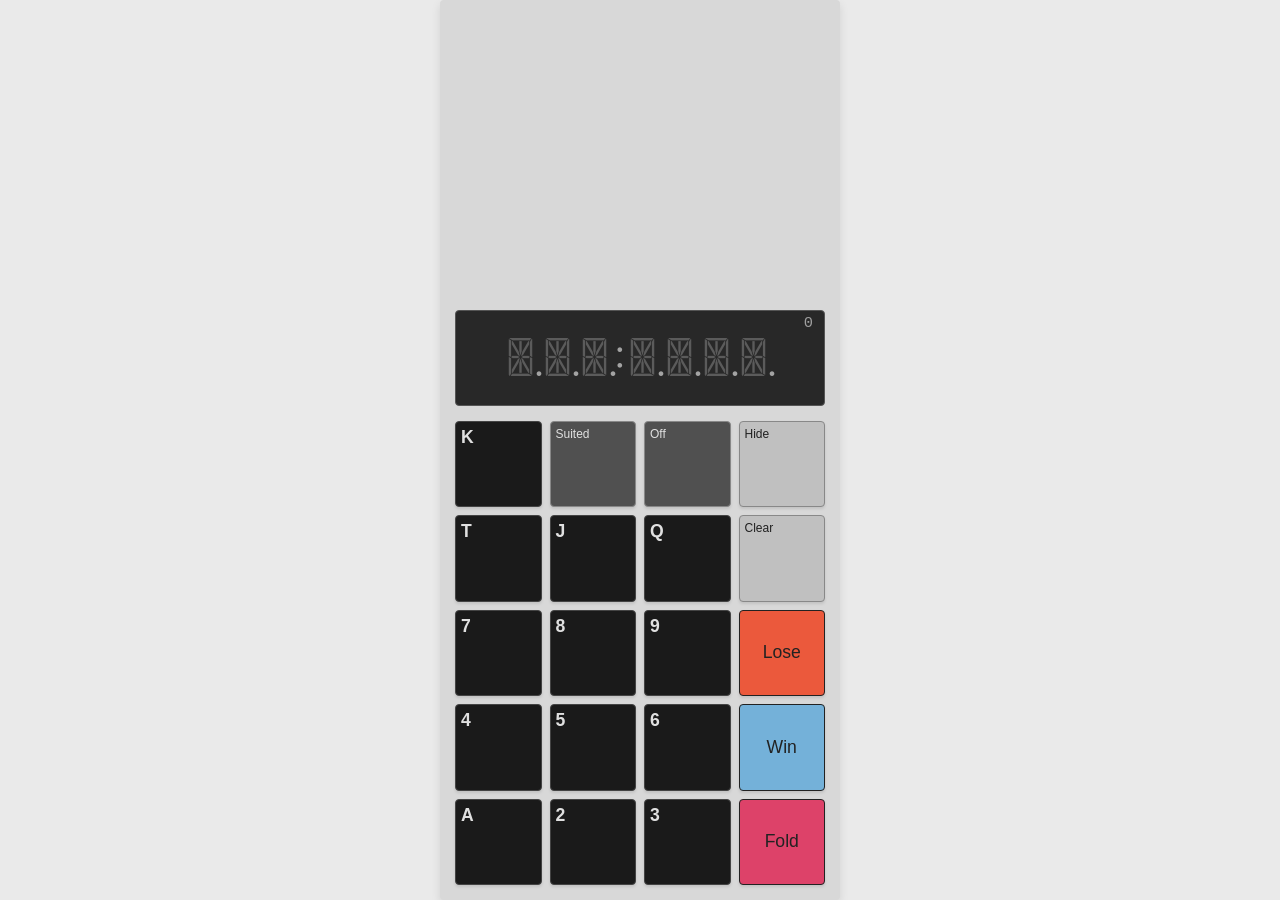
==== commit acc8051e: "fix: show muted 'all on' characters" ====
--- a/index.html
+++ b/index.html
@@ -10,7 +10,7 @@
 
     <div class="poker-logger">
         <div class="display" id="hand-display">
-            <span id="display-placeholder"></span> <span id="main-display-text"></span>  <span id="hand-counter">0</span>     
+            <span id="main-display-text"></span>  <span id="hand-counter">0</span>
         </div>
 
         <div class="button-grid main-inputs">
@@ -29,7 +29,7 @@
             <button class="btn btn-card">4</button>
             <button class="btn btn-card">5</button>
             <button class="btn btn-card">6</button>
-            <button class="btn btn-outcome win">Win!</button>
+            <button class="btn btn-outcome win">Win</button>
             <button class="btn btn-card">A</button>
             <button class="btn btn-card">2</button>
             <button class="btn btn-card">3</button>
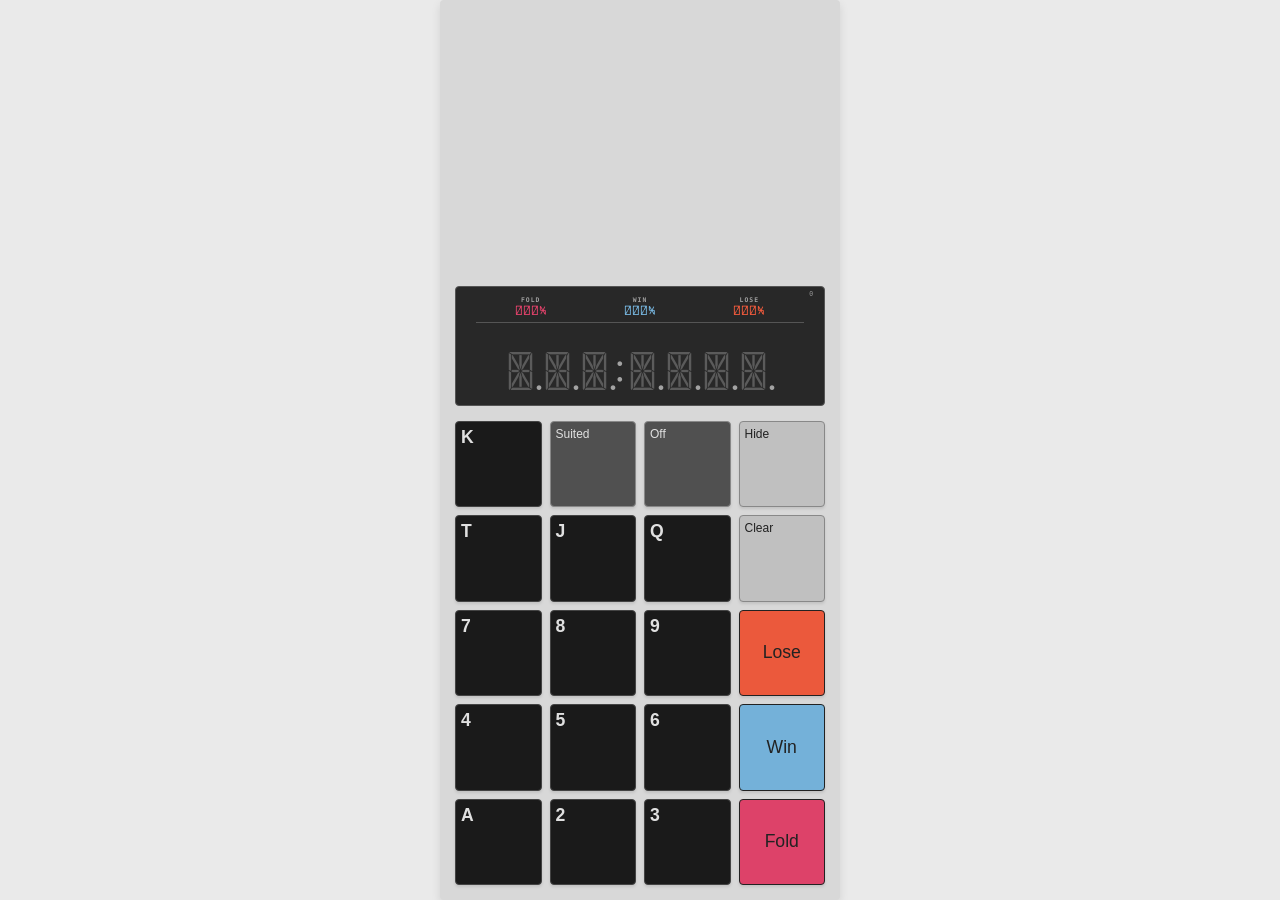
==== commit d09f8d47: "feat: add percentages" ====
--- a/index.html
+++ b/index.html
@@ -10,7 +10,22 @@
 
     <div class="poker-logger">
         <div class="display" id="hand-display">
-            <span id="main-display-text"></span>  <span id="hand-counter">0</span>
+            <div class="stats-display">
+                <span class="stat-item fold-stat">
+                    <span class="stat-label">FOLD</span>
+                    <span class="stat-value" id="fold-percent">000%</span>
+                </span>
+                <span class="stat-item win-stat">
+                    <span class="stat-label">WIN</span>
+                    <span class="stat-value" id="win-percent">000%</span>
+                </span>
+                <span class="stat-item lose-stat">
+                    <span class="stat-label">LOSE</span>
+                    <span class="stat-value" id="lose-percent">000%</span>
+                </span>
+            </div>
+            <span id="main-display-text"></span>
+            <span id="hand-counter">0</span>
         </div>
 
         <div class="button-grid main-inputs">
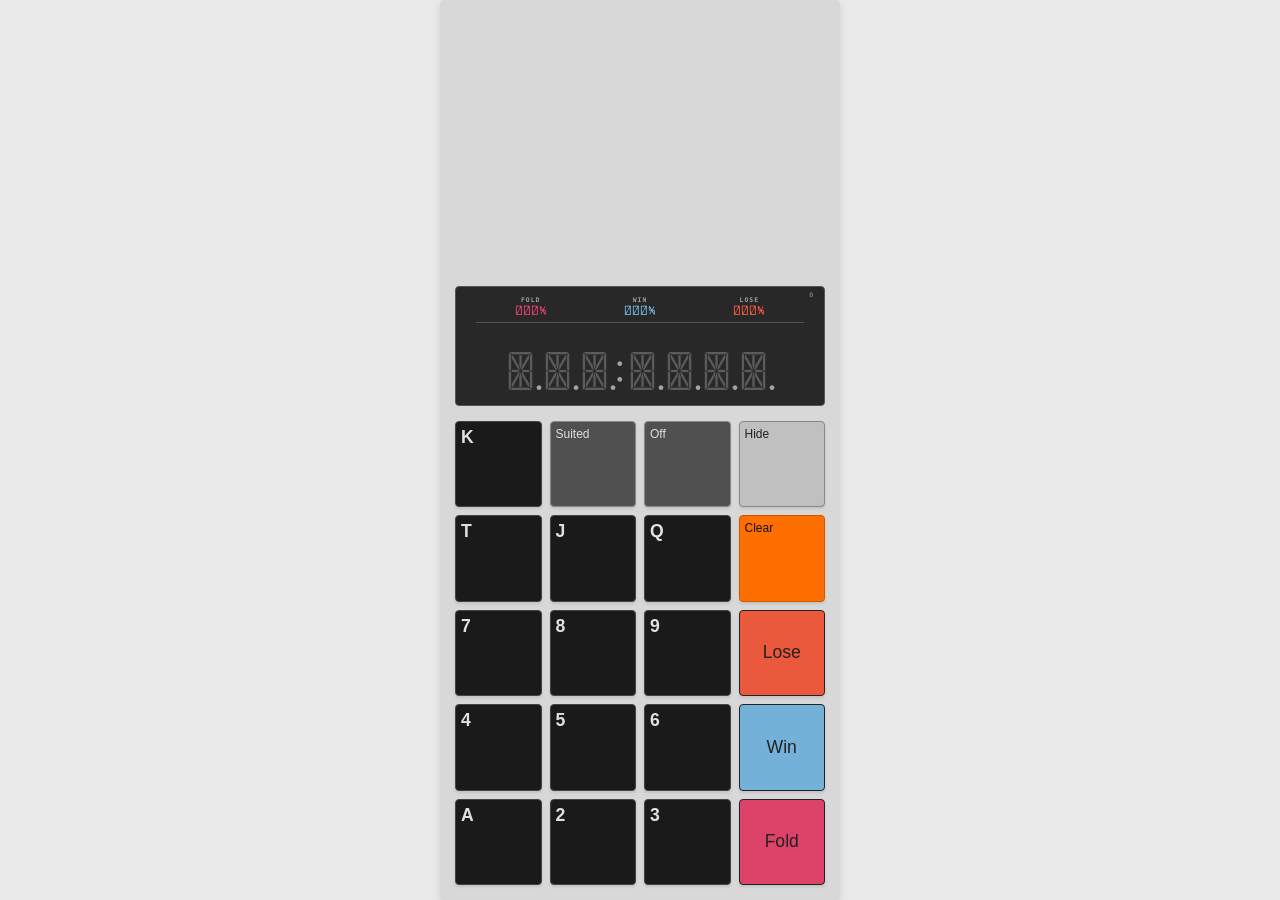
==== commit 2f523477: "feat: make PWA" ====
--- a/index.html
+++ b/index.html
@@ -2,12 +2,45 @@
 <html lang="en">
 <head>
     <meta charset="UTF-8">
-    <meta name="viewport" content="width=device-width, initial-scale=1.0">
+    <meta name="viewport" content="width=device-width, initial-scale=1.0, viewport-fit=cover">
     <title>Poker Hand Logger</title>
-    <link rel="stylesheet" href=style.css>
+    
+    <!-- PWA Meta Tags -->
+    <meta name="description" content="Log and track your poker hand results">
+    <meta name="theme-color" content="#282828">
+    
+    <!-- iOS specific meta tags -->
+    <meta name="apple-mobile-web-app-capable" content="yes">
+    <meta name="apple-mobile-web-app-status-bar-style" content="black-translucent">
+    <meta name="apple-mobile-web-app-title" content="Poker Log">
+    
+    <!-- iOS icons -->
+    <link rel="apple-touch-icon" href="icons/apple-icon-180x180.png">
+    <link rel="apple-touch-icon" sizes="152x152" href="icons/apple-icon-152x152.png">
+    <link rel="apple-touch-icon" sizes="180x180" href="icons/apple-icon-180x180.png">
+    <link rel="apple-touch-icon" sizes="167x167" href="icons/apple-icon-167x167.png">
+    
+    <!-- iOS splash screens -->
+    <link rel="apple-touch-startup-image" href="icons/apple-splash-2048-2732.png" media="(device-width: 1024px) and (device-height: 1366px) and (-webkit-device-pixel-ratio: 2) and (orientation: portrait)">
+    <link rel="apple-touch-startup-image" href="icons/apple-splash-1668-2388.png" media="(device-width: 834px) and (device-height: 1194px) and (-webkit-device-pixel-ratio: 2) and (orientation: portrait)">
+    <link rel="apple-touch-startup-image" href="icons/apple-splash-1536-2048.png" media="(device-width: 768px) and (device-height: 1024px) and (-webkit-device-pixel-ratio: 2) and (orientation: portrait)">
+    <link rel="apple-touch-startup-image" href="icons/apple-splash-1125-2436.png" media="(device-width: 375px) and (device-height: 812px) and (-webkit-device-pixel-ratio: 3) and (orientation: portrait)">
+    <link rel="apple-touch-startup-image" href="icons/apple-splash-1242-2688.png" media="(device-width: 414px) and (device-height: 896px) and (-webkit-device-pixel-ratio: 3) and (orientation: portrait)">
+    <link rel="apple-touch-startup-image" href="icons/apple-splash-828-1792.png" media="(device-width: 414px) and (device-height: 896px) and (-webkit-device-pixel-ratio: 2) and (orientation: portrait)">
+    <link rel="apple-touch-startup-image" href="icons/apple-splash-1242-2208.png" media="(device-width: 414px) and (device-height: 736px) and (-webkit-device-pixel-ratio: 3) and (orientation: portrait)">
+    <link rel="apple-touch-startup-image" href="icons/apple-splash-750-1334.png" media="(device-width: 375px) and (device-height: 667px) and (-webkit-device-pixel-ratio: 2) and (orientation: portrait)">
+    <link rel="apple-touch-startup-image" href="icons/apple-splash-640-1136.png" media="(device-width: 320px) and (device-height: 568px) and (-webkit-device-pixel-ratio: 2) and (orientation: portrait)">
+    
+    <!-- PWA manifest -->
+    <link rel="manifest" href="manifest.json">
+    
+    <!-- Favicon -->
+    <link rel="shortcut icon" href="icons/favicon.ico">
+    
+    <!-- Main stylesheet -->
+    <link rel="stylesheet" href="style.css">
 </head>
 <body>
-
     <div class="poker-logger">
         <div class="display" id="hand-display">
             <div class="stats-display">
@@ -36,7 +69,7 @@
             <button class="btn btn-card">T</button>
             <button class="btn btn-card">J</button>
             <button class="btn btn-card">Q</button>
-            <button class="btn btn-action">Clear</button> 
+            <button class="btn btn-action clear">Clear</button> 
             <button class="btn btn-card">7</button>
             <button class="btn btn-card">8</button>
             <button class="btn btn-card">9</button>
@@ -51,6 +84,23 @@
             <button class="btn btn-outcome fold">Fold</button>
         </div>
     </div>
+    
+    <!-- Main script -->
     <script src="script.js" defer></script>
-    </body>
+    
+    <!-- Service Worker Registration -->
+    <script>
+        if ('serviceWorker' in navigator) {
+            window.addEventListener('load', () => {
+                navigator.serviceWorker.register('./service-worker.js')
+                    .then(registration => {
+                        console.log('ServiceWorker registration successful with scope: ', registration.scope);
+                    })
+                    .catch(err => {
+                        console.log('ServiceWorker registration failed: ', err);
+                    });
+            });
+        }
+    </script>
+</body>
 </html>
--- a/style.css
+++ b/style.css
@@ -0,0 +1,357 @@
+@font-face {
+  font-family: 'DS14ML'; /* Name you'll use in CSS */
+  src: url('DS14ML.woff2') format('woff2'), /* Path to your font file (modern) */
+       url('DS14ML.woff') format('woff');  /* Path to your font file (older) */
+  font-weight: normal;
+  font-style: normal;
+}
+/* Basic Reset & Body Styling */
+:root {
+    --bg-color: #EAEAEA;      /* Light grey background */
+    --display-bg: #282828;   /* Darker display background */
+    --button-bg: #C0C0C0;    /* Lighter STANDARD button grey (like KO II light buttons) */
+    --button-text: #202020; /* Darker text for standard buttons */
+    --button-card-bg: #1A1A1A; /* NEAR BLACK for card buttons */
+    --button-card-text: #E0E0E0; /* Light text for card buttons */
+    --accent-color: #FF6F00; /* Orange accent */
+    --accent-text: #111111;  /* Dark text for accent buttons */
+    --text-color: #1a1a1a;   /* Main text color (unused here yet) */
+    --display-text: #F5F5F5; /* Text color for the display */
+    --border-radius: 4px;    /* Subtle rounding */
+    --gap: 8px;              /* Gap between grid items */
+    --safe-area-inset-top: env(safe-area-inset-top, 0px);
+    --safe-area-inset-bottom: env(safe-area-inset-bottom, 0px);
+}
+
+* {
+    box-sizing: border-box;
+    margin: 0;
+    padding: 0;
+    -webkit-tap-highlight-color: transparent; /* Remove tap highlight on iOS */
+}
+
+html, body {
+    height: 100%;
+    font-family: monospace, sans-serif;
+    background-color: var(--bg-color);
+    color: var(--text-color);
+    line-height: 1.5;
+    overscroll-behavior: none; /* Prevent pull-to-refresh */
+    user-select: none; /* Prevent text selection */
+    -webkit-user-select: none;
+    -webkit-touch-callout: none; /* Prevent iOS callout on long-press */
+}
+
+/* PWA specific styling */
+body.pwa-mode {
+    /* Apply safe area insets for notches, home indicators, etc. */
+    padding-top: var(--safe-area-inset-top);
+    padding-bottom: var(--safe-area-inset-bottom);
+}
+
+/* Main Container */
+.poker-logger {
+    max-width: 400px; /* Max width for larger screens */
+    min-height: 100vh; /* Ensure it takes at least full viewport height */
+    margin: 0 auto;   /* Center horizontally */
+    padding: 15px;
+    padding-top: max(15px, var(--safe-area-inset-top));
+    padding-bottom: max(15px, var(--safe-area-inset-bottom));
+    background-color: #D8D8D8; /* Slightly different grey for the main panel */
+    display: flex;
+    justify-content: flex-end;
+    flex-direction: column;
+    gap: 15px;
+    border-radius: var(--border-radius);
+    box-shadow: 0 4px 10px rgba(0,0,0,0.1);
+}
+
+/* Add/Modify these CSS rules */
+
+/* Display Area (Parent) */
+.display {
+    background-color: var(--display-bg);
+    border-radius: var(--border-radius);
+    font-family: 'DS14ML', monospace;
+    font-weight: normal;
+    min-height: 120px; /* Increased height for stats */
+    padding: 10px 20px; /* Adjust padding */
+    border: 1px solid #555;
+    position: relative; /* Crucial for positioning children */
+    line-height: 1.2;
+    letter-spacing: 3px;
+    overflow: hidden;
+    display: flex; /* Use flexbox */
+    flex-direction: column; /* Stack items vertically */
+    justify-content: space-between; /* Space between stats and main display */
+    align-items: center; /* Center items horizontally */
+    gap: 10px; /* Optional gap between rows */
+}
+
+/* Stats Row Container */
+.stats-display {
+    display: flex;
+    justify-content: space-around; /* Space out stat items */
+    align-items: center;
+    width: 100%; /* Take full width */
+    font-size: 0.5em; /* Smaller font for stats */
+    font-family: monospace, sans-serif; /* Use a clearer font for stats */
+    letter-spacing: 1px;
+    padding-bottom: 5px; /* Space below stats */
+    border-bottom: 1px solid #555; /* Optional separator line */
+    flex-shrink: 0; /* Prevent shrinking */
+}
+
+/* Individual Stat Item (Label + Value) */
+.stat-item {
+    display: flex;
+    flex-direction: column; /* Stack label above value */
+    align-items: center;
+    text-align: center;
+}
+
+/* Stat Label Styling */
+.stat-label {
+    font-weight: bold;
+    font-size: 0.8em; /* Slightly smaller label */
+    color: #a0a0a0; /* Muted label color */
+    margin-bottom: 2px;
+}
+
+/* Stat Value Styling */
+.stat-value {
+    font-family: 'DS14ML', monospace;
+    font-weight: bold;
+    font-size: 1.1em; /* Make value slightly larger */
+    min-width: 3ch; /* Ensure minimum width for alignment (e.g., 100%) */
+    display: inline-block;
+}
+
+/* Color coding for stat values */
+.fold-stat .stat-value {
+    color: rgb(221, 66, 105);
+}
+.win-stat .stat-value {
+    color: rgb(116, 177, 217);
+}
+.lose-stat .stat-value {
+    color: rgb(235, 89, 60);
+}
+
+/* Existing Main Display Text Area */
+#main-display-text {
+    font-size: 2.4em; /* Restore main font size */
+    font-family: 'DS14ML', monospace; /* Ensure correct font */
+    letter-spacing: 3px; /* Restore letter spacing */
+    line-height: 1.2;
+    white-space: pre;
+    color: var(--display-text); /* Needed since parent doesn't set color */
+    width: 100%; /* Allow text align to work */
+    text-align: center;
+}
+
+/* Existing Character Span Styles */
+.display-char {
+    display: inline-block;
+}
+.display-char.muted {
+    color: rgba(245, 245, 245, 0.25);
+}
+.display-char.active {
+    color: var(--display-text); /* Use main display text color */
+}
+.display-char.separator {
+    color: var(--display-text);
+    opacity: 0.6;
+}
+
+/* Hand Counter CSS (Remains the same) */
+#hand-counter {
+    position: absolute;
+    top: 5px;
+    right: 10px;
+    font-size: 0.4em;
+    font-family: monospace, sans-serif;
+    color: #a0a0a0;
+    font-weight: normal;
+    line-height: 1;
+    letter-spacing: 1px;
+    z-index: 3;
+}
+
+/* Grid Container for Buttons */
+.button-grid {
+    display: grid;
+    gap: var(--gap);
+}
+
+/* Specific Grid Layouts */
+.main-inputs {
+    grid-template-columns: repeat(4, 1fr); /* 4 columns for the main 4x4 grid */
+}
+
+/* General Button Styling */
+.btn {
+    border: none;
+    background-color: var(--button-bg); /* Default to LIGHTER gray now */
+    color: var(--button-text); /* Default to DARKER text */
+    padding: 10px; /* Base padding */
+    border-radius: var(--border-radius);
+    font-size: 1.1em;
+    cursor: pointer;
+    transition: background-color 0.2s ease, transform 0.1s ease;
+    display: flex; /* Keep flex for alignment */
+    justify-content: center; /* Default center */
+    align-items: center;   /* Default center */
+    text-align: center;
+    min-height: 50px; /* Minimum height */
+    user-select: none; /* Prevent text selection on click/drag */
+    border: 1px solid #888; /* Adjust border for lighter buttons */
+    box-shadow: 0 2px 3px rgba(0,0,0,0.1);
+    position: relative; /* Needed for potential future pseudo-elements if desired */
+}
+
+/* Style ALL buttons within the main 4x4 grid to be squarish */
+.main-inputs .btn {
+   aspect-ratio: 1 / 1; /* Attempt to keep them square */
+   padding: 5px; /* Reset padding for square buttons */
+}
+
+/* Style for CARD RANK buttons (A-2) */
+.btn-card {
+    background-color: var(--button-card-bg); /* Dark background */
+    color: var(--button-card-text);      /* Light text color */
+    border-color: #444;                  /* Darker border */
+    justify-content: flex-start;         /* Align text horizontal start (left) */
+    align-items: flex-start;             /* Align text vertical start (top) */
+    padding: 0.3em 0.4em;                /* Fine-tune padding for top-left */
+    font-size: 1.1em;                    /* Adjust font size if needed */
+    font-weight: bold;                   /* Make rank stand out */
+}
+
+/* Style for Modifier buttons (S, O) - using default light button style now */
+.btn-modifier {
+    color: var(--button-card-text);
+    background-color: #505050;
+    font-size: .75em;
+    justify-content: flex-start;         /* Align text horizontal start (left) */
+    align-items: flex-start;             /* Align text vertical start (top) */
+}
+
+/* Style for Action buttons (Hide, Clr) */
+.btn-action {
+    font-size: .75em;
+    justify-content: flex-start;         /* Align text horizontal start (left) */
+    align-items: flex-start;             /* Align text vertical start (top) */
+}
+
+.btn-action.clear { /* Example: making Clr button use accent color */
+     background-color: var(--accent-color);
+     color: var(--accent-text);
+     border-color: #cc5800;
+}
+
+/* Long press style for clear button */
+.btn-action.clear.long-press {
+    background-color: #D32F2F; /* Red for reset confirmation */
+    color: white;
+    animation: pulse 0.5s infinite alternate;
+}
+
+@keyframes pulse {
+    from { opacity: 0.8; }
+    to { opacity: 1; }
+}
+
+/* Specific Outcome Styling (Win/Lose/Fold) */
+.btn-outcome.win {
+    background-color: rgb(116, 177, 217); 
+    color: #222222;
+    border-color: #222;
+    justify-content: center; /* Override card style if needed */
+    align-items: center;   /* Override card style if needed */
+}
+ .btn-outcome.lose {
+    background-color: rgb(235, 89, 60); 
+    color: #222222;
+    border-color: #222;
+    justify-content: center; /* Override card style if needed */
+    align-items: center;   /* Override card style if needed */
+}
+.btn-outcome.fold { /* Fold is now ACCENT as per user HTML example */
+    background-color: rgb(221, 66, 105);
+    color: #222222;
+    border-color: #222;
+    justify-content: center; /* Override card style if needed */
+    align-items: center;   /* Override card style if needed */
+}
+
+/* Interaction States */
+.btn:hover {
+    filter: brightness(1.1); /* Adjusted brightness for lighter/darker buttons */
+}
+.btn-card:hover {
+    filter: brightness(1.3); /* Make dark buttons brighten more */
+}
+
+.btn:active {
+    transform: scale(0.96);
+    filter: brightness(0.9);
+    box-shadow: inset 0 2px 4px rgba(0,0,0,0.2);
+}
+
+/* Add minimal button active states for iOS */
+@media (hover: none) {
+    .btn:active {
+        transform: scale(0.96);
+        opacity: 0.8;
+    }
+}
+
+/* Installation prompt */
+.install-prompt {
+    position: fixed;
+    bottom: 0;
+    left: 0;
+    right: 0;
+    background: #333;
+    color: white;
+    padding: 12px;
+    text-align: center;
+    display: none; /* Hidden by default */
+    z-index: 9999;
+    font-family: sans-serif;
+    box-shadow: 0 -2px 10px rgba(0,0,0,0.2);
+}
+
+.install-prompt.visible {
+    display: block;
+    animation: slideUp 0.3s forwards;
+}
+
+.install-prompt button {
+    background: var(--accent-color);
+    color: white;
+    border: none;
+    padding: 8px 16px;
+    border-radius: 4px;
+    margin-left: 8px;
+    font-weight: bold;
+    cursor: pointer;
+}
+
+.install-prompt .close {
+    position: absolute;
+    right: 12px;
+    top: 12px;
+    font-size: 18px;
+    background: none;
+    border: none;
+    color: #aaa;
+    cursor: pointer;
+}
+
+@keyframes slideUp {
+    from { transform: translateY(100%); }
+    to { transform: translateY(0); }
+}
